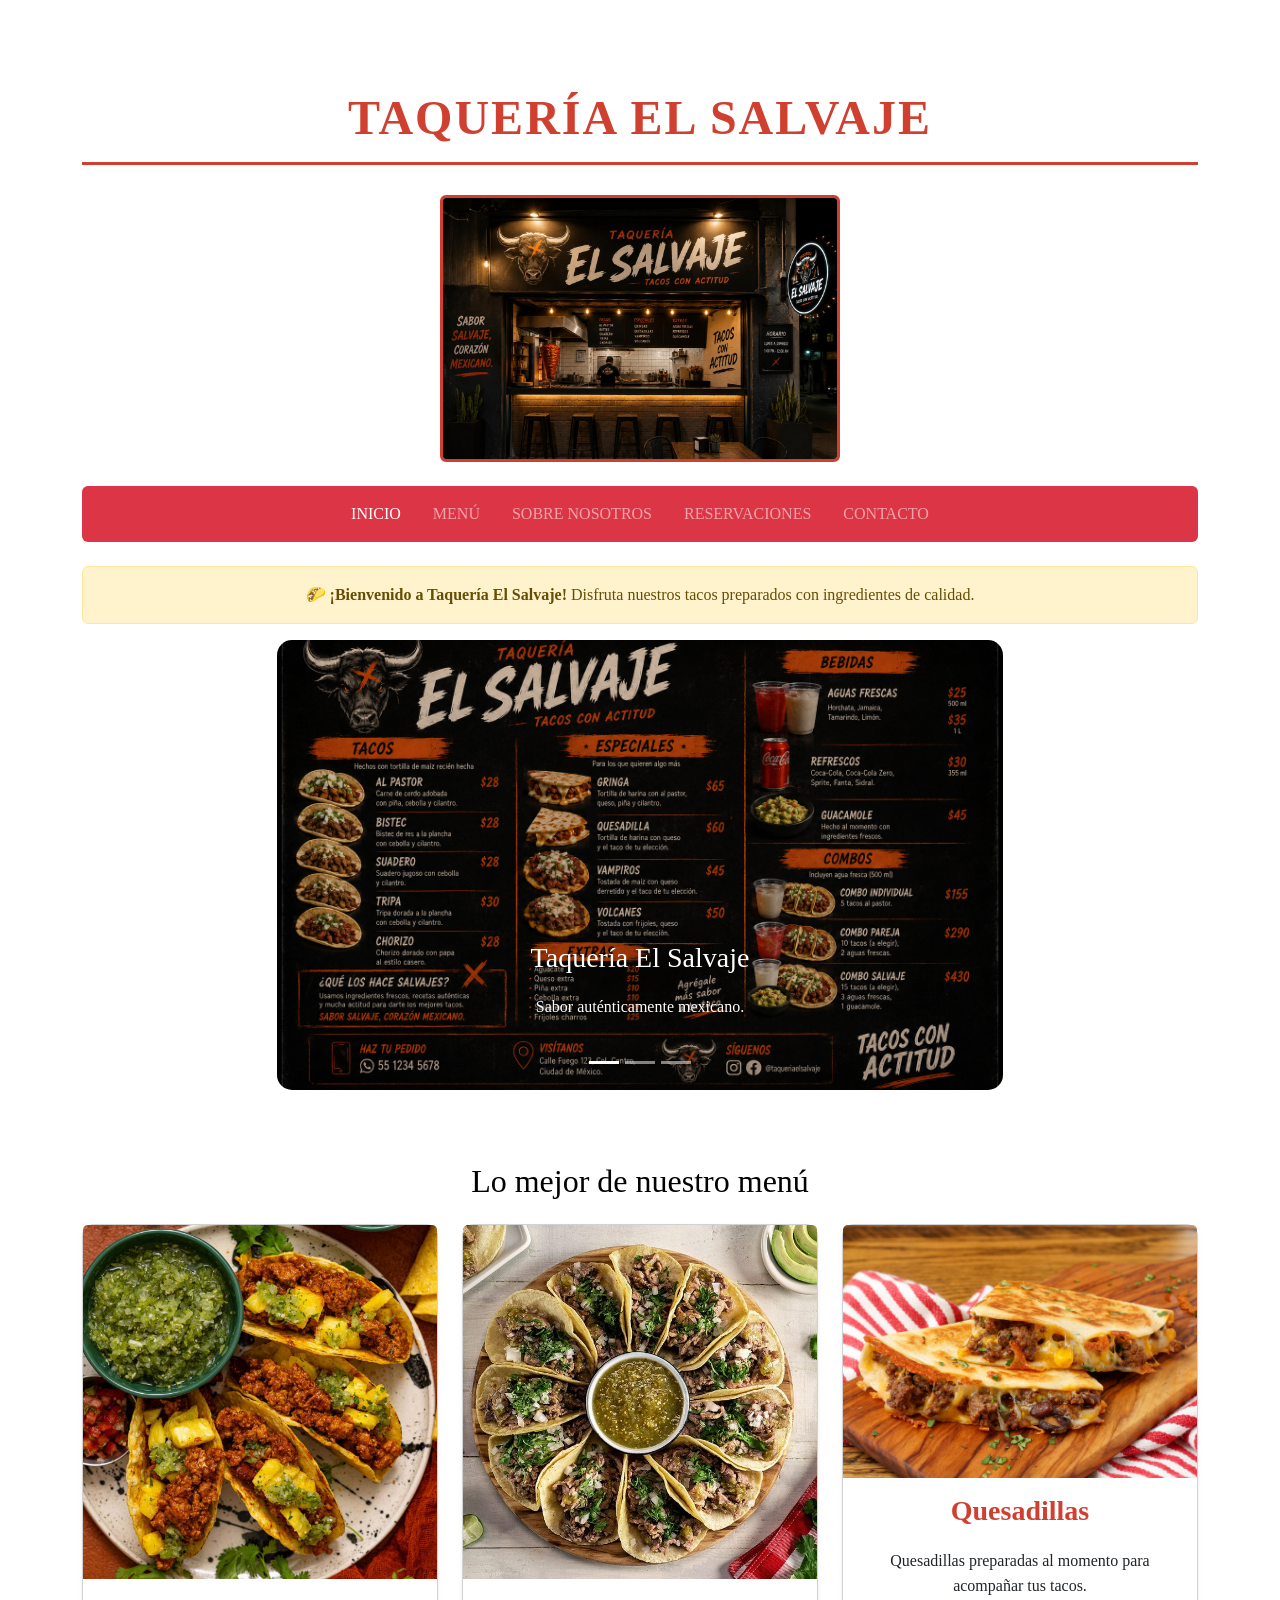
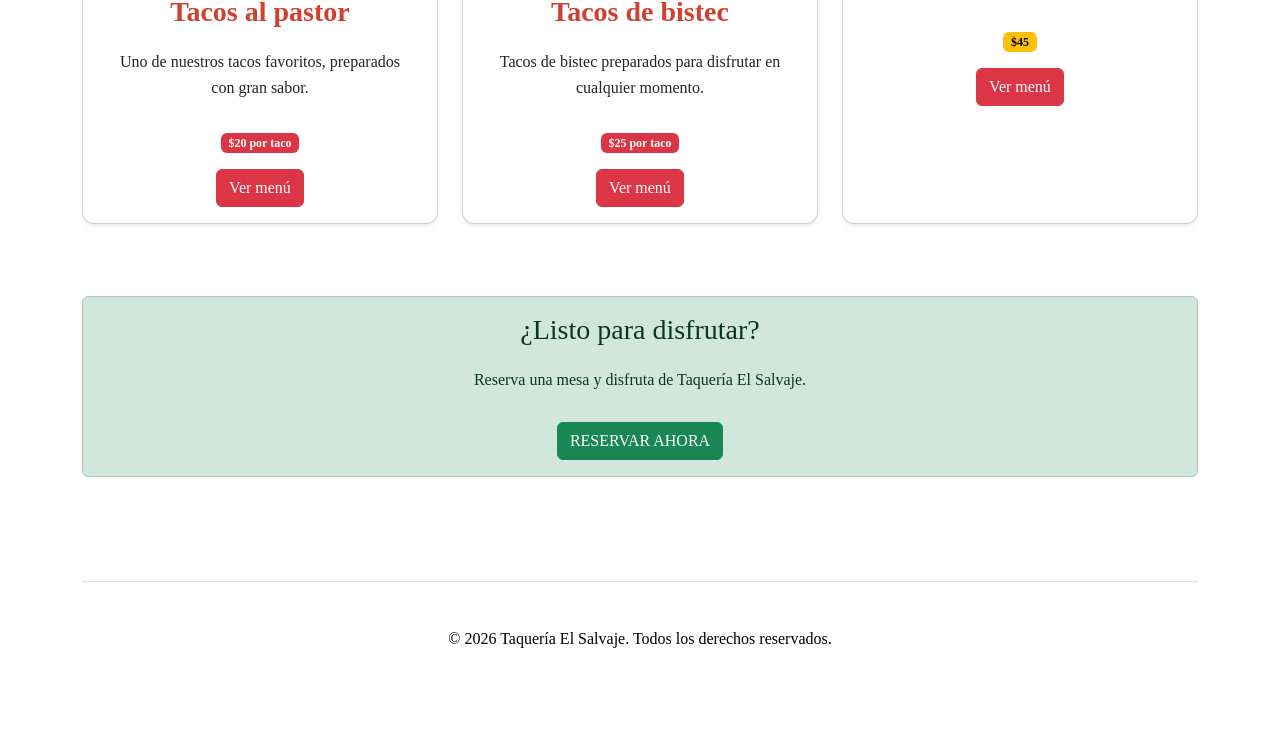
==== INDEX.html @ 3e7dc348 "Add files via upload" ====
<!DOCTYPE html>
<html lang="es">

<head>

    <meta charset="UTF-8">

    <meta name="viewport" content="width=device-width, initial-scale=1.0">

    <title>TAQUERÍA EL SALVAJE</title>

    <!-- Bootstrap -->
    <link
        href="https://cdn.jsdelivr.net/npm/bootstrap@5.3.0/dist/css/bootstrap.min.css"
        rel="stylesheet">

    <!-- CSS propio -->
    <link rel="stylesheet" href="styles.css">

    <meta
        name="description"
        content="Taquería El Salvaje, tacos mexicanos preparados con ingredientes de calidad.">

    <meta
        name="keywords"
        content="tacos, taquería, pastor, bistec, suadero, quesadillas">

    <meta name="author" content="PAPALOTE">

</head>


<body>

    <div class="container">

        <!-- ENCABEZADO -->

        <header class="text-center py-4">

            <h1>TAQUERÍA EL SALVAJE</h1>

            <img
                src="imagen1.jpeg"
                class="img-fluid rounded"
                width="400"
                alt="Taquería El Salvaje">

        </header>


        <!-- NAVEGACIÓN -->

        <nav class="navbar navbar-expand-md navbar-dark bg-danger rounded mb-4">

            <div class="container-fluid justify-content-center">

                <div class="navbar-nav">

                    <a
                        class="nav-link active px-3"
                        href="INDEX.html">

                        INICIO

                    </a>

                    <a
                        class="nav-link px-3"
                        href="menu.html">

                        MENÚ

                    </a>

                    <a
                        class="nav-link px-3"
                        href="nosotros.html">

                        SOBRE NOSOTROS

                    </a>

                    <a
                        class="nav-link px-3"
                        href="reservaciones.html">

                        RESERVACIONES

                    </a>

                    <a
                        class="nav-link px-3"
                        href="contacto.html">

                        CONTACTO

                    </a>

                </div>

            </div>

        </nav>


        <!-- ALERT -->

        <div
            class="alert alert-warning text-center"
            role="alert">

            🌮 <strong>¡Bienvenido a Taquería El Salvaje!</strong>

            Disfruta nuestros tacos preparados con ingredientes de calidad.

        </div>


        <!-- CARRUSEL -->

        <section class="mb-5">

            <div
                id="carruselSalvaje"
                class="carousel slide"
                data-bs-ride="carousel">


                <!-- INDICADORES -->

                <div class="carousel-indicators">

                    <button
                        type="button"
                        data-bs-target="#carruselSalvaje"
                        data-bs-slide-to="0"
                        class="active"
                        aria-current="true">
                    </button>

                    <button
                        type="button"
                        data-bs-target="#carruselSalvaje"
                        data-bs-slide-to="1">
                    </button>

                    <button
                        type="button"
                        data-bs-target="#carruselSalvaje"
                        data-bs-slide-to="2">
                    </button>

                </div>


                <!-- IMÁGENES -->

                <div class="carousel-inner rounded">


                    <div class="carousel-item active">

                        <img
                            src="imagen2.png"
                            class="d-block w-100"
                            alt="Taquería El Salvaje">

                        <div class="carousel-caption d-none d-md-block">

                            <h3>Taquería El Salvaje</h3>

                            <p>
                                Sabor auténticamente mexicano.
                            </p>

                        </div>

                    </div>


                    <div class="carousel-item">

                        <img
                            src="imagen3.png"
                            class="d-block w-100"
                            alt="Tacos de Taquería El Salvaje">

                        <div class="carousel-caption d-none d-md-block">

                            <h3>Gran sabor</h3>

                            <p>
                                Tacos preparados con ingredientes de calidad.
                            </p>

                        </div>

                    </div>


                    <div class="carousel-item">

                        <img
                            src="imagen4.png"
                            class="d-block w-100"
                            alt="Comida de Taquería El Salvaje">

                        <div class="carousel-caption d-none d-md-block">

                            <h3>Ven a conocernos</h3>

                            <p>
                                Una experiencia diferente.
                            </p>

                        </div>

                    </div>

                </div>


                <!-- ANTERIOR -->

                <button
                    class="carousel-control-prev"
                    type="button"
                    data-bs-target="#carruselSalvaje"
                    data-bs-slide="prev">

                    <span class="carousel-control-prev-icon"></span>

                    <span class="visually-hidden">
                        Anterior
                    </span>

                </button>


                <!-- SIGUIENTE -->

                <button
                    class="carousel-control-next"
                    type="button"
                    data-bs-target="#carruselSalvaje"
                    data-bs-slide="next">

                    <span class="carousel-control-next-icon"></span>

                    <span class="visually-hidden">
                        Siguiente
                    </span>

                </button>

            </div>

        </section>


        <!-- CARDS -->

        <section class="py-4">

            <h2 class="text-center mb-4">
                Lo mejor de nuestro menú
            </h2>


            <div class="row g-4">


                <!-- CARD 1 -->

                <div class="col-md-4">

                    <div class="card h-100 shadow-sm">

                        <img
                            src="imagen5.jpg"
                            class="card-img-top"
                            alt="Tacos al pastor">

                        <div class="card-body text-center">

                            <h3 class="card-title">
                                Tacos al pastor
                            </h3>

                            <p class="card-text">

                                Uno de nuestros tacos favoritos,
                                preparados con gran sabor.

                            </p>

                            <span class="badge text-bg-danger mb-3">

                                $20 por taco

                            </span>

                            <br>

                            <a
                                href="menu.html"
                                class="btn btn-danger">

                                Ver menú

                            </a>

                        </div>

                    </div>

                </div>


                <!-- CARD 2 -->

                <div class="col-md-4">

                    <div class="card h-100 shadow-sm">

                        <img
                            src="imagen6.jpg"
                            class="card-img-top"
                            alt="Tacos de bistec">

                        <div class="card-body text-center">

                            <h3 class="card-title">
                                Tacos de bistec
                            </h3>

                            <p class="card-text">

                                Tacos de bistec preparados
                                para disfrutar en cualquier momento.

                            </p>

                            <span class="badge text-bg-danger mb-3">

                                $25 por taco

                            </span>

                            <br>

                            <a
                                href="menu.html"
                                class="btn btn-danger">

                                Ver menú

                            </a>

                        </div>

                    </div>

                </div>


                <!-- CARD 3 -->

                <div class="col-md-4">

                    <div class="card h-100 shadow-sm">

                        <img
                            src="imagen7.jpg"
                            class="card-img-top"
                            alt="Quesadillas">

                        <div class="card-body text-center">

                            <h3 class="card-title">
                                Quesadillas
                            </h3>

                            <p class="card-text">

                                Quesadillas preparadas al momento
                                para acompañar tus tacos.

                            </p>

                            <span class="badge text-bg-warning mb-3">

                                $45

                            </span>

                            <br>

                            <a
                                href="menu.html"
                                class="btn btn-danger">

                                Ver menú

                            </a>

                        </div>

                    </div>

                </div>


            </div>

        </section>


        <!-- LLAMADA A LA ACCIÓN -->

        <section class="text-center py-5">

            <div class="alert alert-success">

                <h3>
                    ¿Listo para disfrutar?
                </h3>

                <p>
                    Reserva una mesa y disfruta de
                    Taquería El Salvaje.
                </p>

                <a
                    href="reservaciones.html"
                    class="btn btn-success">

                    RESERVAR AHORA

                </a>

            </div>

        </section>


        <!-- FOOTER -->

        <footer class="text-center py-4 border-top">

            <p>

                ©️ 2026 Taquería El Salvaje.
                Todos los derechos reservados.

            </p>

        </footer>

    </div>


    <!-- Bootstrap JavaScript -->

    <script
        src="https://cdn.jsdelivr.net/npm/bootstrap@5.3.0/dist/js/bootstrap.bundle.min.js">
    </script>

</body>

</html>
---- styles.css ----
/* ESTILOS GENERALES */

body {
    font-family: 'Playfair Display', serif;
    background-color: #ffffff;
    color: #000000;
    margin: 0;
    padding: 30px;
}

/* TÍTULO PRINCIPAL */

h1 {
    font-family: 'Playfair Display', serif;
    font-size: 48px;
    font-weight: 700;
    color: #d04030;
    text-align: center;
    letter-spacing: 2px;
    text-transform: uppercase;
    margin: 20px 0 30px;
    padding: 15px;
    border-bottom: 3px solid #d04030;
}

/* IMAGEN PRINCIPAL */

header img {
    width: 400px;
    max-width: 100%;
    border: 3px solid #d04030;
}

/* TÍTULOS DE LAS SECCIONES */

#nosotros h2 {
    color: #2e7d32;
    margin-top: 35px;
    margin-bottom: 15px;
    padding: 10px;
    border-left: 5px solid #2e7d32;
}

#menu h2 {
    color: #e67e22;
    margin-top: 35px;
    margin-bottom: 15px;
    padding: 10px;
    border-left: 5px solid #e67e22;
}

#reservaciones h2 {
    color: #8e44ad;
    margin-top: 35px;
    margin-bottom: 15px;
    padding: 10px;
    border-left: 5px solid #8e44ad;
}

#contacto h2 {
    color: #2980b9;
    margin-top: 35px;
    margin-bottom: 15px;
    padding: 10px;
    border-left: 5px solid #2980b9;
}

/* PÁRRAFOS */

p {
    margin: 10px 0 20px;
    padding: 10px;
    line-height: 1.6;
}

/* TARJETAS DEL MENÚ */

.card {
    border-radius: 12px;
    transition: transform 0.2s;
}

.card:hover {
    transform: translateY(-5px);
}

/* TÍTULOS DE LAS TARJETAS */

.card-title {
    color: #d04030;
    font-weight: bold;
}

/* TABLA */

table {
    margin: 20px auto 35px;
}

/* PIE DE PÁGINA */

footer {
    margin-top: 40px;
}

/* ============================= */
/* CARRUSEL */
/* ============================= */

#carruselSalvaje .carousel-item img {
    width: 65% !important;
    height: 450px !important;
    object-fit: cover;
    display: block;
    margin: 0 auto;
    border-radius: 15px;
}

/* ADAPTACIÓN PARA CELULARES */

@media (max-width: 768px) {

    body {
        padding: 15px;
    }

    h1 {
        font-size: 34px;
    }

    /* CARRUSEL EN CELULAR */

    #carruselSalvaje .carousel-item img {
        width: 90% !important;
        height: 220px !important;
        object-fit: cover;
        display: block;
        margin: 0 auto;
        border-radius: 15px;
    }


/* =====================================
   TAQUERÍA EL SALVAJE
   DISEÑO RESPONSIVE
===================================== */

/* Imágenes de las tarjetas */
.card-img-top {
    width: 100%;
    height: 230px;
    object-fit: cover;
}

/* Tarjetas */
.card {
    overflow: hidden;
}

/* Títulos */
.card h3 {
    font-size: 1.4rem;
}

/* Navegación */
.navbar-nav {
    flex-wrap: wrap;
    justify-content: center;
}

/* Lista del menú */
.list-group-item {
    gap: 10px;
}

/* =====================================
   AJUSTES PARA CELULAR
===================================== */

@media (max-width: 576px) {

    /* Espacio lateral */
    .container {
        padding-left: 15px;
        padding-right: 15px;
    }

    /* Encabezado */
    header h1 {
        font-size: 2rem;
    }

    header p {
        font-size: 1rem;
    }

    /* Tarjetas */
    .card-body {
        padding: 20px;
    }

    .card h3 {
        font-size: 1.3rem;
    }

    .card p {
        font-size: 1rem;
    }

    /* Imágenes */
    .card-img-top {
        height: 200px;
    }

    /* Elementos de la lista */
    .list-group-item {
        flex-wrap: wrap;
        align-items: center;
    }

    .list-group-item > div {
        min-width: 0;
    }

    /* Navegación */
    .navbar-nav {
        width: 100%;
    }

    .nav-link {
        text-align: center;
        padding: 10px;
    }

    /* Botón de reservar */
    .btn-lg {
        width: 100%;
    }

}

}
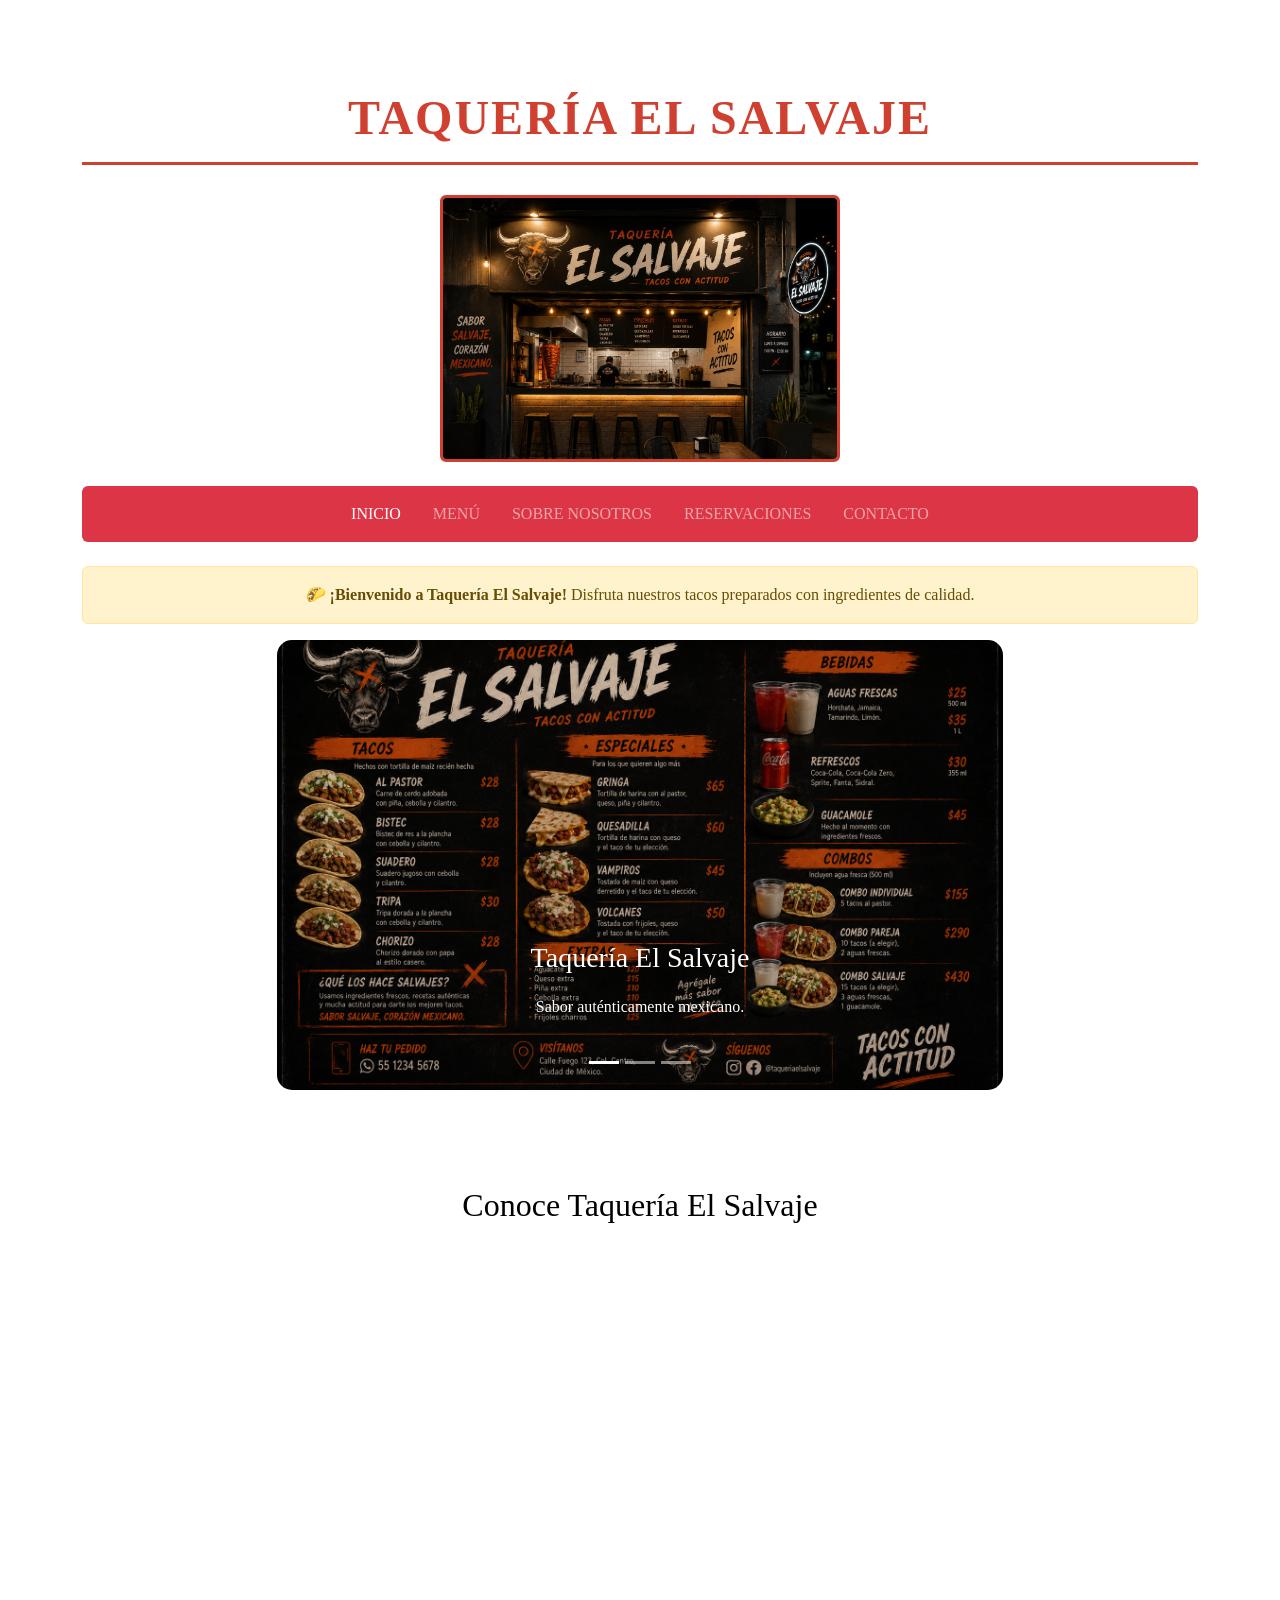
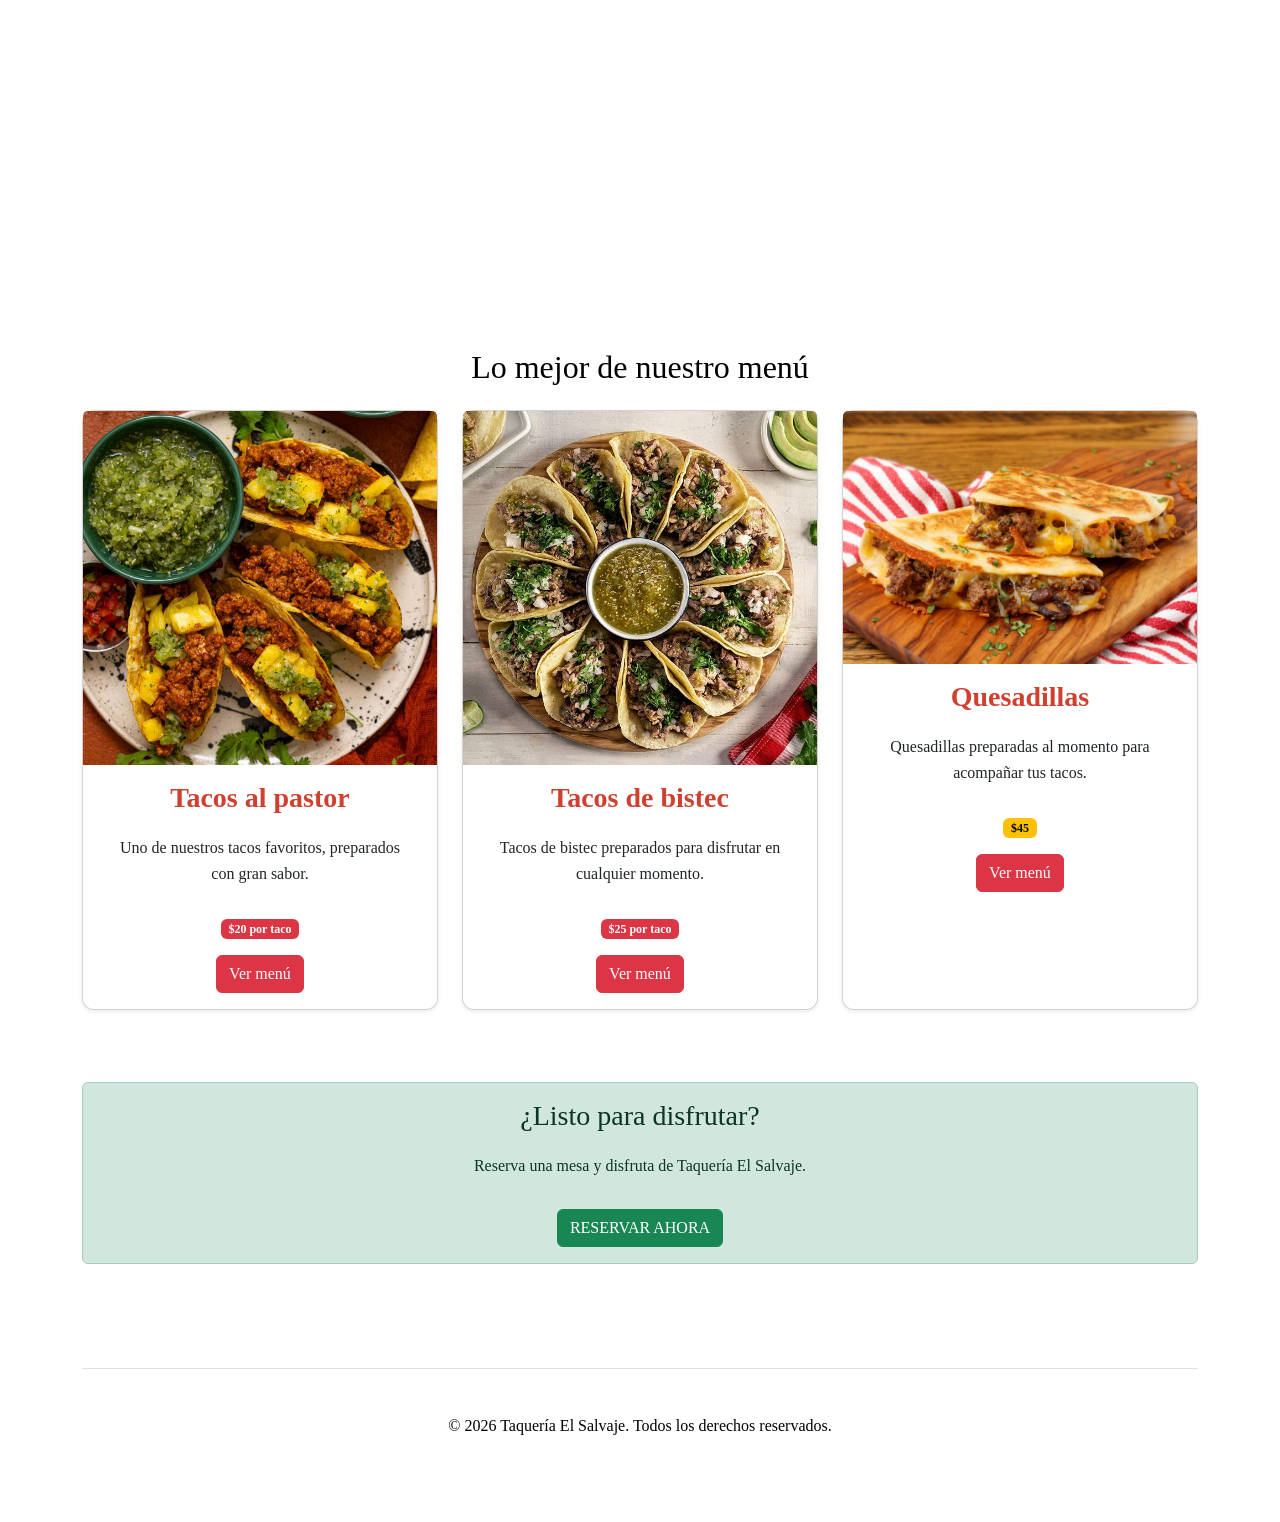
==== commit 05efcdaf: "Add files via upload" ====
--- a/INDEX.html
+++ b/INDEX.html
@@ -259,6 +259,30 @@
         </section>
 
 
+        <!-- VIDEO -->
+
+        <section class="text-center py-5">
+
+            <h2 class="mb-4">
+                Conoce Taquería El Salvaje
+            </h2>
+
+            <div class="ratio ratio-16x9">
+
+                <iframe
+                    src="https://www.youtube.com/embed/VU9VwrBv6EI?si=XoItNaaZiJxctUTM"
+                    title="YouTube video player"
+                    frameborder="0"
+                    allow="accelerometer; autoplay; clipboard-write; encrypted-media; gyroscope; picture-in-picture; web-share"
+                    referrerpolicy="strict-origin-when-cross-origin"
+                    allowfullscreen>
+                </iframe>
+
+            </div>
+
+        </section>
+
+
         <!-- CARDS -->
 
         <section class="py-4">
